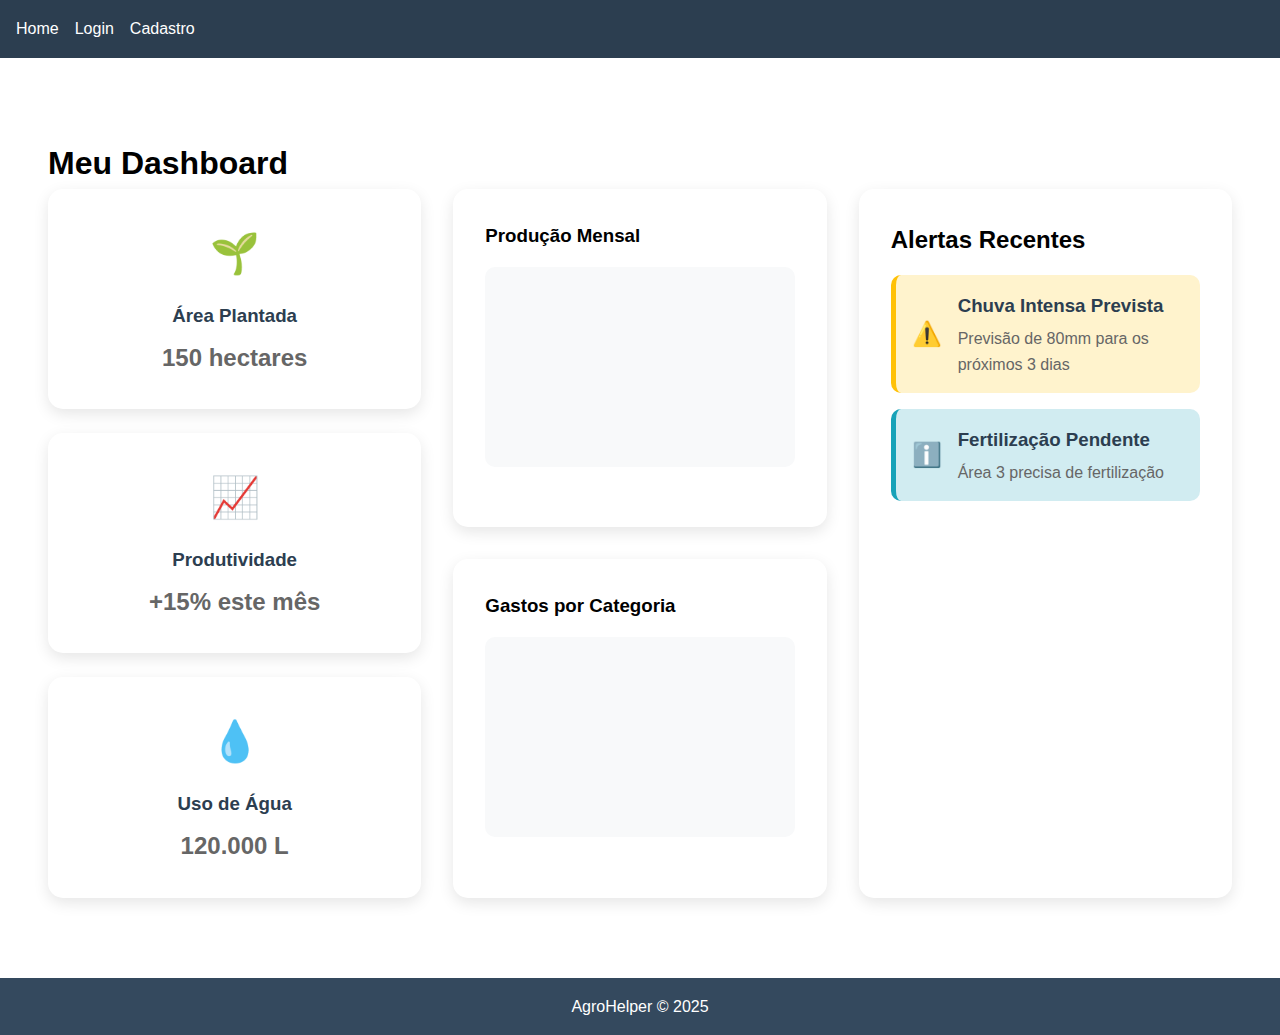
==== frontend/pages/dashboard/index.html @ 51a3581c "feat: add responsive dashboard page with metrics and alerts" ====
<!DOCTYPE html>
<html lang="pt-BR">
<head>
    <meta charset="UTF-8">
    <meta name="viewport" content="width=device-width, initial-scale=1.0">
    <title>Dashboard - AgroHelper</title>
    <link rel="stylesheet" href="../../assets/css/styles.css">
</head>
<body>
    <header>
        <nav>
            <a href="../../index.html">Home</a>
            <a href="../auth/login.html">Login</a>
            <a href="../auth/register.html">Cadastro</a>
        </nav>
    </header>

    <main>
        <section class="dashboard-container">
            <h1>Meu Dashboard</h1>
            
            <div class="dashboard-grid">
                <!-- Resumo -->
                <div class="summary-cards">
                    <div class="summary-card">
                        <div class="icon">🌱</div>
                        <h3>Área Plantada</h3>
                        <p>150 hectares</p>
                    </div>
                    <div class="summary-card">
                        <div class="icon">📈</div>
                        <h3>Produtividade</h3>
                        <p>+15% este mês</p>
                    </div>
                    <div class="summary-card">
                        <div class="icon">💧</div>
                        <h3>Uso de Água</h3>
                        <p>120.000 L</p>
                    </div>
                </div>

                <!-- Gráficos -->
                <div class="charts">
                    <div class="chart-card">
                        <h3>Produção Mensal</h3>
                        <div class="chart-placeholder"></div>
                    </div>
                    <div class="chart-card">
                        <h3>Gastos por Categoria</h3>
                        <div class="chart-placeholder"></div>
                    </div>
                </div>

                <!-- Alertas -->
                <div class="alerts">
                    <h2>Alertas Recentes</h2>
                    <div class="alert-card warning">
                        <div class="alert-icon">⚠️</div>
                        <div class="alert-content">
                            <h3>Chuva Intensa Prevista</h3>
                            <p>Previsão de 80mm para os próximos 3 dias</p>
                        </div>
                    </div>
                    <div class="alert-card info">
                        <div class="alert-icon">ℹ️</div>
                        <div class="alert-content">
                            <h3>Fertilização Pendente</h3>
                            <p>Área 3 precisa de fertilização</p>
                        </div>
                    </div>
                </div>
            </div>
        </section>
    </main>

    <footer>
        <p>AgroHelper &copy; 2025</p>
    </footer>
</body>
</html>
---- frontend/assets/css/styles.css ----
/* Reset básico */
* {
    margin: 0;
    padding: 0;
    box-sizing: border-box;
}

body {
    font-family: Arial, sans-serif;
    line-height: 1.6;
    min-height: 100vh;
    display: flex;
    flex-direction: column;
}

header {
    background: #2c3e50;
    color: white;
    padding: 1rem;
}

nav {
    display: flex;
    gap: 1rem;
}

nav a {
    color: white;
    text-decoration: none;
}

main {
    flex: 1;
    padding: 2rem;
}

footer {
    background: #34495e;
    color: white;
    text-align: center;
    padding: 1rem;
}

/* Estilos da Home Page */
.hero {
    display: flex;
    align-items: center;
    justify-content: space-between;
    padding: 4rem 2rem;
    background: linear-gradient(135deg, #27ae60, #2ecc71);
    color: white;
    min-height: 80vh;
}

.hero-content {
    max-width: 600px;
}

.hero h1 {
    font-size: 3rem;
    margin-bottom: 1.5rem;
    line-height: 1.2;
}

.hero-subtitle {
    font-size: 1.5rem;
    margin-bottom: 2rem;
    opacity: 0.9;
}

.hero-image img {
    max-width: 600px;
    border-radius: 20px;
    box-shadow: 0 10px 30px rgba(0,0,0,0.2);
}

.highlights {
    display: grid;
    grid-template-columns: repeat(auto-fit, minmax(300px, 1fr));
    gap: 2rem;
    padding: 4rem 2rem;
    background: #f8f9fa;
}

.highlight-card {
    text-align: center;
    padding: 2rem;
    background: white;
    border-radius: 15px;
    box-shadow: 0 5px 20px rgba(0,0,0,0.05);
}

.highlight-card .icon {
    font-size: 3rem;
    margin-bottom: 1rem;
}

.highlight-card h3 {
    color: #2c3e50;
    margin-bottom: 0.5rem;
}

.highlight-card p {
    color: #666;
}

.section-title {
    text-align: center;
    font-size: 2.5rem;
    color: #2c3e50;
    margin-bottom: 3rem;
}

.features-grid {
    display: grid;
    grid-template-columns: repeat(auto-fit, minmax(300px, 1fr));
    gap: 2rem;
    padding: 2rem;
}

.feature-card {
    background: white;
    padding: 2rem;
    border-radius: 15px;
    box-shadow: 0 5px 20px rgba(0,0,0,0.05);
    transition: all 0.3s ease;
}

.feature-card:hover {
    transform: translateY(-5px);
    box-shadow: 0 10px 30px rgba(0,0,0,0.1);
}

.feature-icon {
    font-size: 2.5rem;
    margin-bottom: 1rem;
}

.testimonials {
    background: #f8f9fa;
    padding: 4rem 2rem;
}

.testimonials-grid {
    display: grid;
    grid-template-columns: repeat(auto-fit, minmax(300px, 1fr));
    gap: 2rem;
    max-width: 1200px;
    margin: 0 auto;
}

.testimonial-card {
    background: white;
    padding: 2rem;
    border-radius: 15px;
    box-shadow: 0 5px 20px rgba(0,0,0,0.05);
}

.testimonial-author {
    display: flex;
    align-items: center;
    margin-top: 1.5rem;
}

.testimonial-author img {
    width: 50px;
    height: 50px;
    border-radius: 50%;
    margin-right: 1rem;
}

.author-info h4 {
    color: #2c3e50;
    margin-bottom: 0.2rem;
}

.author-info p {
    color: #666;
    font-size: 0.9rem;
}

.cta-section {
    text-align: center;
    padding: 4rem 2rem;
    background: #27ae60;
    color: white;
}

.cta-section h2 {
    font-size: 2.5rem;
    margin-bottom: 1rem;
}

.cta-section p {
    font-size: 1.2rem;
    margin-bottom: 2rem;
    opacity: 0.9;
}

.btn {
    padding: 0.8rem 2rem;
    border-radius: 5px;
    text-decoration: none;
    font-weight: bold;
    transition: all 0.3s ease;
}

.btn.primary {
    background: #27ae60;
    color: white;
}

.btn.secondary {
    background: #3498db;
    color: white;
}

.btn:hover {
    transform: translateY(-2px);
    box-shadow: 0 5px 15px rgba(0,0,0,0.1);
}

.features {
    display: grid;
    grid-template-columns: repeat(auto-fit, minmax(250px, 1fr));
    gap: 2rem;
    padding: 2rem;
}

.feature-card {
    background: white;
    padding: 2rem;
    border-radius: 10px;
    box-shadow: 0 5px 15px rgba(0,0,0,0.1);
    transition: all 0.3s ease;
}

.feature-card:hover {
    transform: translateY(-5px);
    box-shadow: 0 10px 20px rgba(0,0,0,0.15);
}

.feature-card h2 {
    color: #2c3e50;
    margin-bottom: 1rem;
}

.feature-card p {
    color: #666;
    line-height: 1.6;
}

/* Estilos para autenticação */
.auth-container {
    max-width: 400px;
    margin: 4rem auto;
    padding: 2rem;
    background: white;
    border-radius: 10px;
    box-shadow: 0 5px 15px rgba(0,0,0,0.1);
}

.auth-container h1 {
    text-align: center;
    color: #2c3e50;
    margin-bottom: 2rem;
}

.form-group {
    margin-bottom: 1.5rem;
}

.form-group label {
    display: block;
    margin-bottom: 0.5rem;
    color: #2c3e50;
}

.form-group input {
    width: 100%;
    padding: 0.8rem;
    border: 1px solid #ddd;
    border-radius: 5px;
    font-size: 1rem;
}

.form-group input:focus {
    outline: none;
    border-color: #27ae60;
    box-shadow: 0 0 0 3px rgba(39, 174, 96, 0.1);
}

.auth-link {
    text-align: center;
    margin-top: 1.5rem;
    color: #666;
}

.auth-link a {
    color: #27ae60;
    text-decoration: none;
}

.auth-link a:hover {
    text-decoration: underline;
}

nav .active {
    font-weight: bold;
    border-bottom: 2px solid #27ae60;
}

/* Estilos específicos para registro */
select {
    width: 100%;
    padding: 0.8rem;
    border: 1px solid #ddd;
    border-radius: 5px;
    font-size: 1rem;
    background: white;
    appearance: none;
    background-image: url("data:image/svg+xml;charset=UTF-8,%3csvg xmlns='http://www.w3.org/2000/svg' viewBox='0 0 24 24' fill='none' stroke='currentColor' stroke-width='2' stroke-linecap='round' stroke-linejoin='round'%3e%3cpolyline points='6 9 12 15 18 9'%3e%3c/polyline%3e%3c/svg%3e");
    background-repeat: no-repeat;
    background-position: right 0.8rem center;
    background-size: 1rem;
}

select:focus {
    outline: none;
    border-color: #27ae60;
    box-shadow: 0 0 0 3px rgba(39, 174, 96, 0.1);
}

/* Estilos do Marketplace */
.marketplace-dashboard {
    max-width: 1200px;
    margin: 2rem auto;
    padding: 1rem;
}

.marketplace-grid {
    display: grid;
    grid-template-columns: 250px 1fr;
    gap: 2rem;
}

.filters {
    background: white;
    padding: 1.5rem;
    border-radius: 10px;
    box-shadow: 0 5px 15px rgba(0,0,0,0.1);
}

.filter-group {
    margin-bottom: 1.5rem;
}

.product-list {
    display: grid;
    grid-template-columns: repeat(auto-fit, minmax(300px, 1fr));
    gap: 1.5rem;
}

.product-card {
    background: white;
    border-radius: 10px;
    overflow: hidden;
    box-shadow: 0 5px 15px rgba(0,0,0,0.1);
    transition: all 0.3s ease;
}

.product-card:hover {
    transform: translateY(-5px);
    box-shadow: 0 10px 20px rgba(0,0,0,0.15);
}

.product-card img {
    width: 100%;
    height: 200px;
    object-fit: cover;
}

.product-info {
    padding: 1.5rem;
}

.product-info h3 {
    color: #2c3e50;
    margin-bottom: 0.5rem;
}

.price {
    color: #27ae60;
    font-weight: bold;
    margin-bottom: 0.5rem;
}

.location {
    color: #666;
    margin-bottom: 1rem;
}

/* Estilos do Dashboard */
.dashboard-container {
    max-width: 1400px;
    margin: 2rem auto;
    padding: 1rem;
}

.dashboard-grid {
    display: grid;
    grid-template-columns: repeat(auto-fit, minmax(300px, 1fr));
    gap: 2rem;
}

.summary-cards {
    display: grid;
    grid-template-columns: repeat(auto-fit, minmax(250px, 1fr));
    gap: 1.5rem;
}

.summary-card {
    background: white;
    padding: 2rem;
    border-radius: 15px;
    box-shadow: 0 5px 15px rgba(0,0,0,0.1);
    text-align: center;
}

.summary-card .icon {
    font-size: 2.5rem;
    margin-bottom: 1rem;
}

.summary-card h3 {
    color: #2c3e50;
    margin-bottom: 0.5rem;
}

.summary-card p {
    color: #666;
    font-size: 1.5rem;
    font-weight: bold;
}

.charts {
    display: grid;
    gap: 2rem;
}

.chart-card {
    background: white;
    padding: 2rem;
    border-radius: 15px;
    box-shadow: 0 5px 15px rgba(0,0,0,0.1);
}

.chart-placeholder {
    height: 200px;
    background: #f8f9fa;
    border-radius: 10px;
    margin-top: 1rem;
}

.alerts {
    background: white;
    padding: 2rem;
    border-radius: 15px;
    box-shadow: 0 5px 15px rgba(0,0,0,0.1);
}

.alert-card {
    display: flex;
    align-items: center;
    padding: 1rem;
    border-radius: 10px;
    margin: 1rem 0;
}

.alert-card.warning {
    background: #fff3cd;
    border-left: 5px solid #ffc107;
}

.alert-card.info {
    background: #d1ecf1;
    border-left: 5px solid #17a2b8;
}

.alert-icon {
    font-size: 1.5rem;
    margin-right: 1rem;
}

.alert-content h3 {
    color: #2c3e50;
    margin-bottom: 0.3rem;
}

.alert-content p {
    color: #666;
}

/* Media Queries para Responsividade */
@media (max-width: 768px) {
    .hero {
        flex-direction: column;
        text-align: center;
        padding: 2rem 1rem;
    }

    .hero-image img {
        max-width: 100%;
        margin-top: 2rem;
    }

    .dashboard-grid {
        grid-template-columns: 1fr;
    }

    .marketplace-grid {
        grid-template-columns: 1fr;
    }

    .filters {
        order: 2;
        margin-top: 2rem;
    }

    nav {
        flex-direction: column;
        align-items: center;
        gap: 0.5rem;
    }
}

@media (max-width: 480px) {
    .hero h1 {
        font-size: 2rem;
    }

    .hero-subtitle {
        font-size: 1.2rem;
    }

    .section-title {
        font-size: 2rem;
    }

    .btn {
        width: 100%;
        margin-bottom: 0.5rem;
    }
}
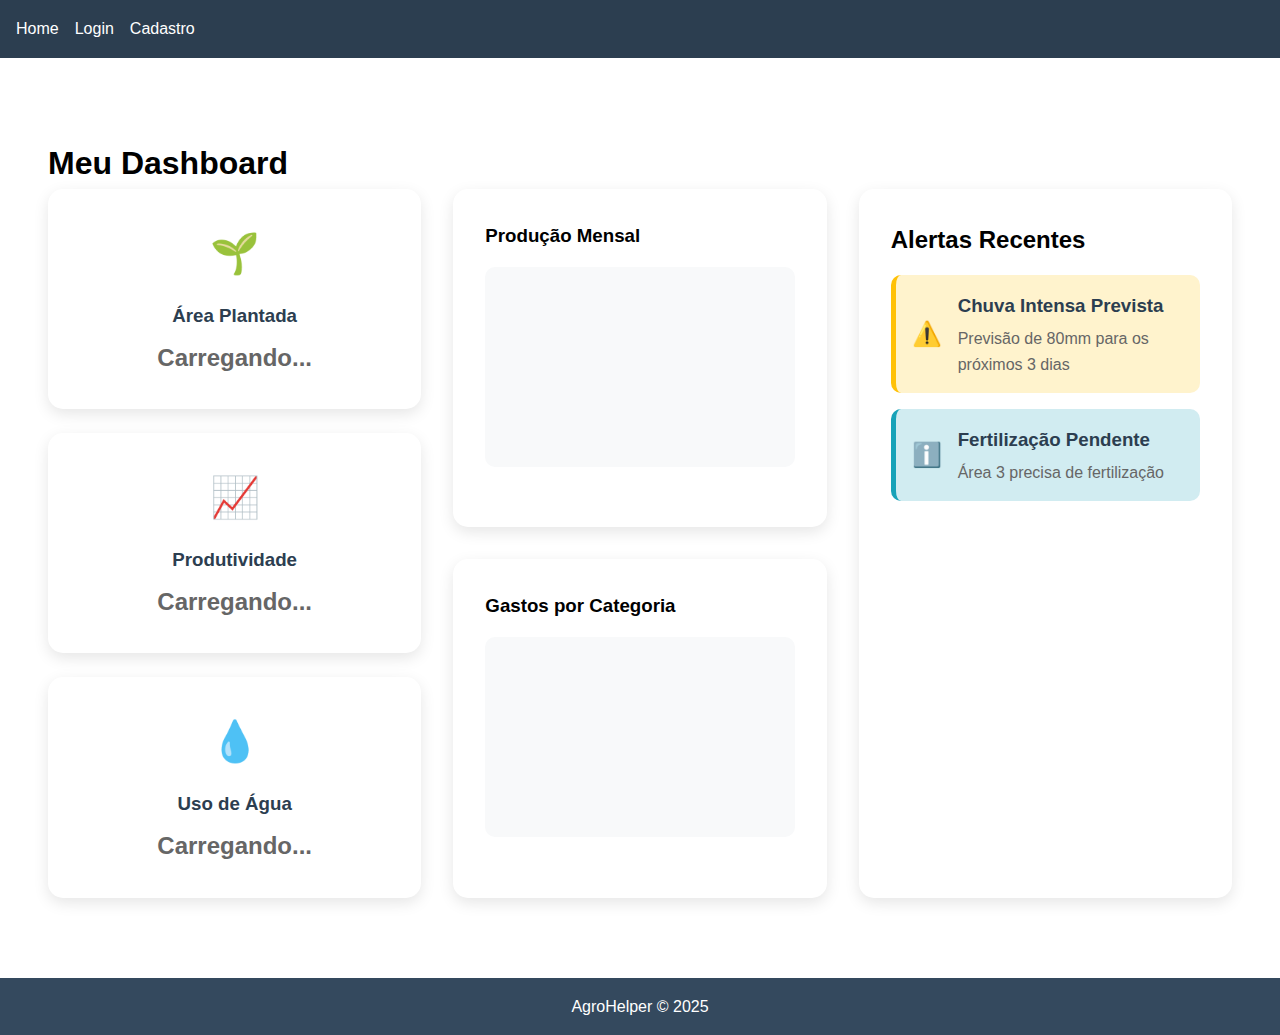
==== commit 16ec3336: "feat: Add dynamic dashboard data fetching from API" ====
--- a/frontend/pages/dashboard/index.html
+++ b/frontend/pages/dashboard/index.html
@@ -25,17 +25,17 @@
                     <div class="summary-card">
                         <div class="icon">🌱</div>
                         <h3>Área Plantada</h3>
-                        <p>150 hectares</p>
+                        <p id="planted-area">Carregando...</p>
                     </div>
                     <div class="summary-card">
                         <div class="icon">📈</div>
                         <h3>Produtividade</h3>
-                        <p>+15% este mês</p>
+                        <p id="productivity">Carregando...</p>
                     </div>
                     <div class="summary-card">
                         <div class="icon">💧</div>
                         <h3>Uso de Água</h3>
-                        <p>120.000 L</p>
+                        <p id="water-usage">Carregando...</p>
                     </div>
                 </div>
 
--- a/frontend/assets/css/styles.css
+++ b/frontend/assets/css/styles.css
@@ -487,6 +487,15 @@
     border-left: 5px solid #17a2b8;
 }
 
+.alert-card.error {
+    background: #f8d7da;
+    border-left: 5px solid #dc3545;
+}
+
+.alert-card.error .alert-icon {
+    color: #dc3545;
+}
+
 .alert-icon {
     font-size: 1.5rem;
     margin-right: 1rem;
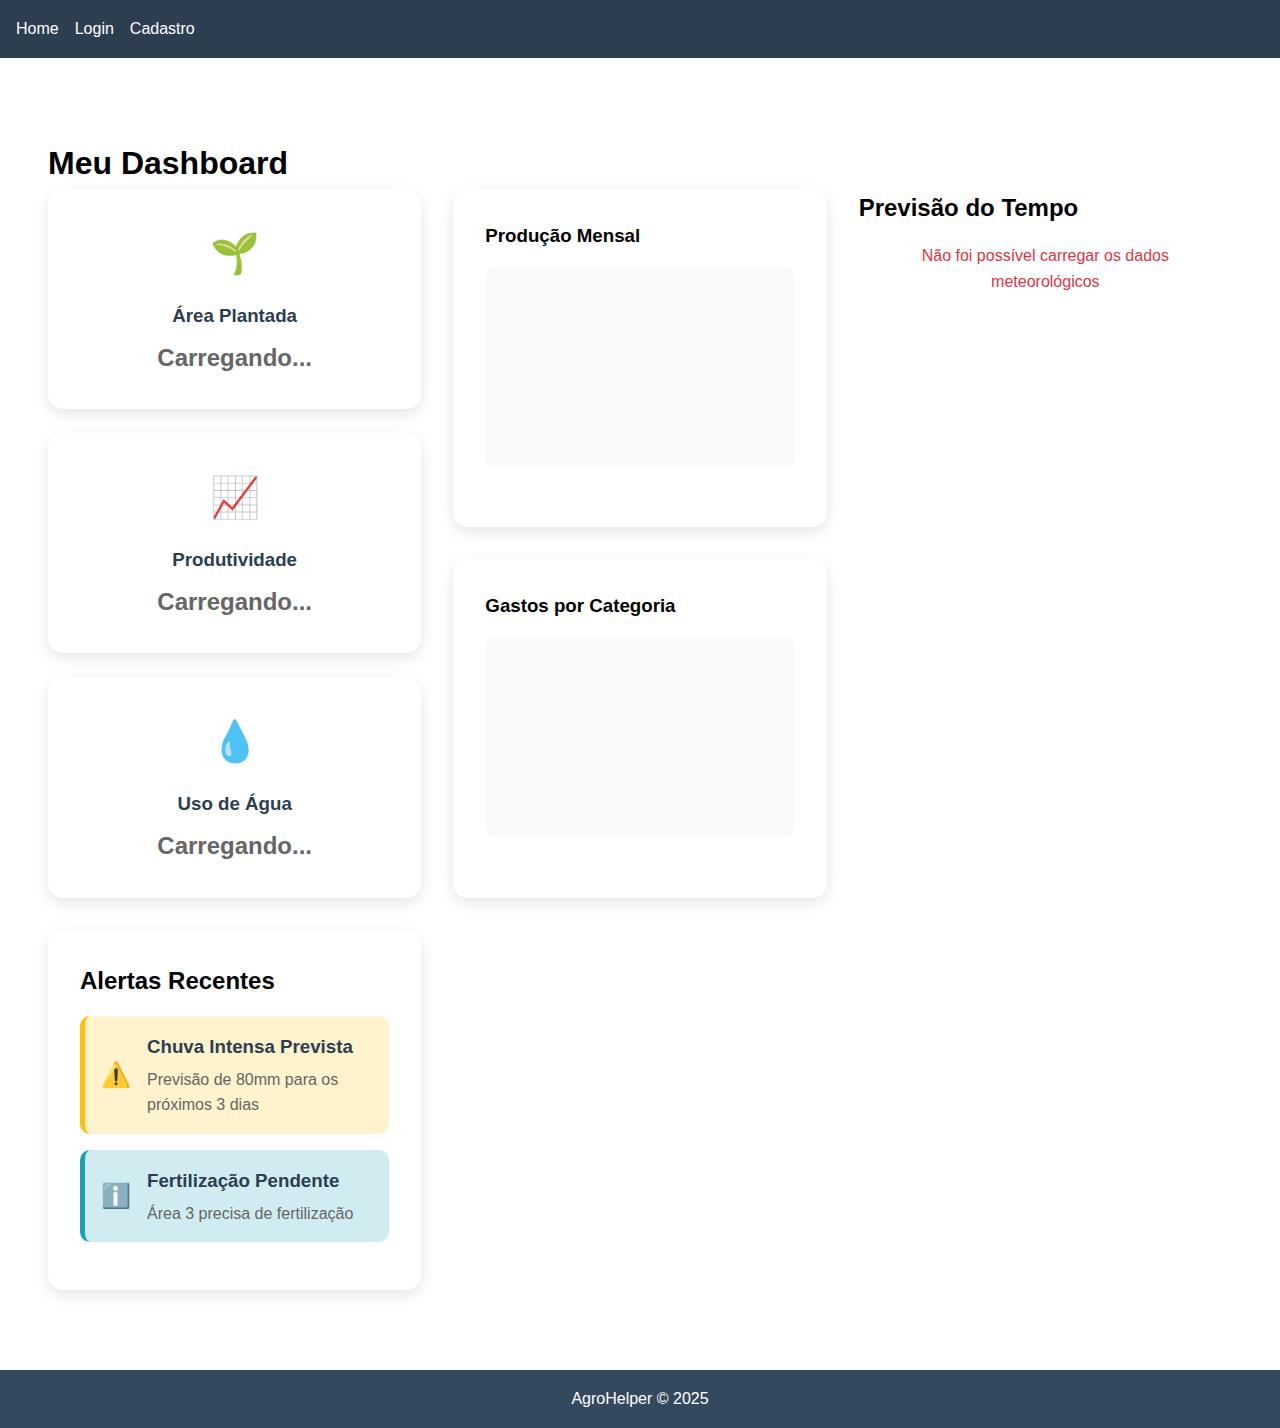
==== commit 6771f1ec: "feat: Add OpenWeatherMap integration for weather forecast" ====
--- a/frontend/pages/dashboard/index.html
+++ b/frontend/pages/dashboard/index.html
@@ -51,6 +51,12 @@
                     </div>
                 </div>
 
+                <!-- Previsão do Tempo -->
+                <div class="weather-widget">
+                    <h2>Previsão do Tempo</h2>
+                    <div id="weather-widget">Carregando...</div>
+                </div>
+
                 <!-- Alertas -->
                 <div class="alerts">
                     <h2>Alertas Recentes</h2>
@@ -76,5 +82,7 @@
     <footer>
         <p>AgroHelper &copy; 2025</p>
     </footer>
+
+    <script src="../../assets/js/weather.js" type="module"></script>
 </body>
 </html>
--- a/frontend/assets/css/styles.css
+++ b/frontend/assets/css/styles.css
@@ -510,6 +510,56 @@
     color: #666;
 }
 
+/* Estilos para o widget de previsão do tempo */
+.weather-card {
+    background: white;
+    padding: 1.5rem;
+    border-radius: 15px;
+    box-shadow: 0 5px 15px rgba(0,0,0,0.1);
+    display: flex;
+    align-items: center;
+    gap: 1.5rem;
+}
+
+.weather-icon img {
+    width: 60px;
+    height: 60px;
+}
+
+.weather-info {
+    flex: 1;
+}
+
+.temperature {
+    font-size: 2rem;
+    font-weight: bold;
+    color: #2c3e50;
+    margin-bottom: 0.5rem;
+}
+
+.description {
+    text-transform: capitalize;
+    color: #666;
+    margin-bottom: 1rem;
+}
+
+.details {
+    display: grid;
+    grid-template-columns: repeat(2, 1fr);
+    gap: 0.5rem;
+}
+
+.details p {
+    font-size: 0.9rem;
+    color: #666;
+}
+
+.weather-error {
+    color: #dc3545;
+    padding: 1rem;
+    text-align: center;
+}
+
 /* Media Queries para Responsividade */
 @media (max-width: 768px) {
     .hero {
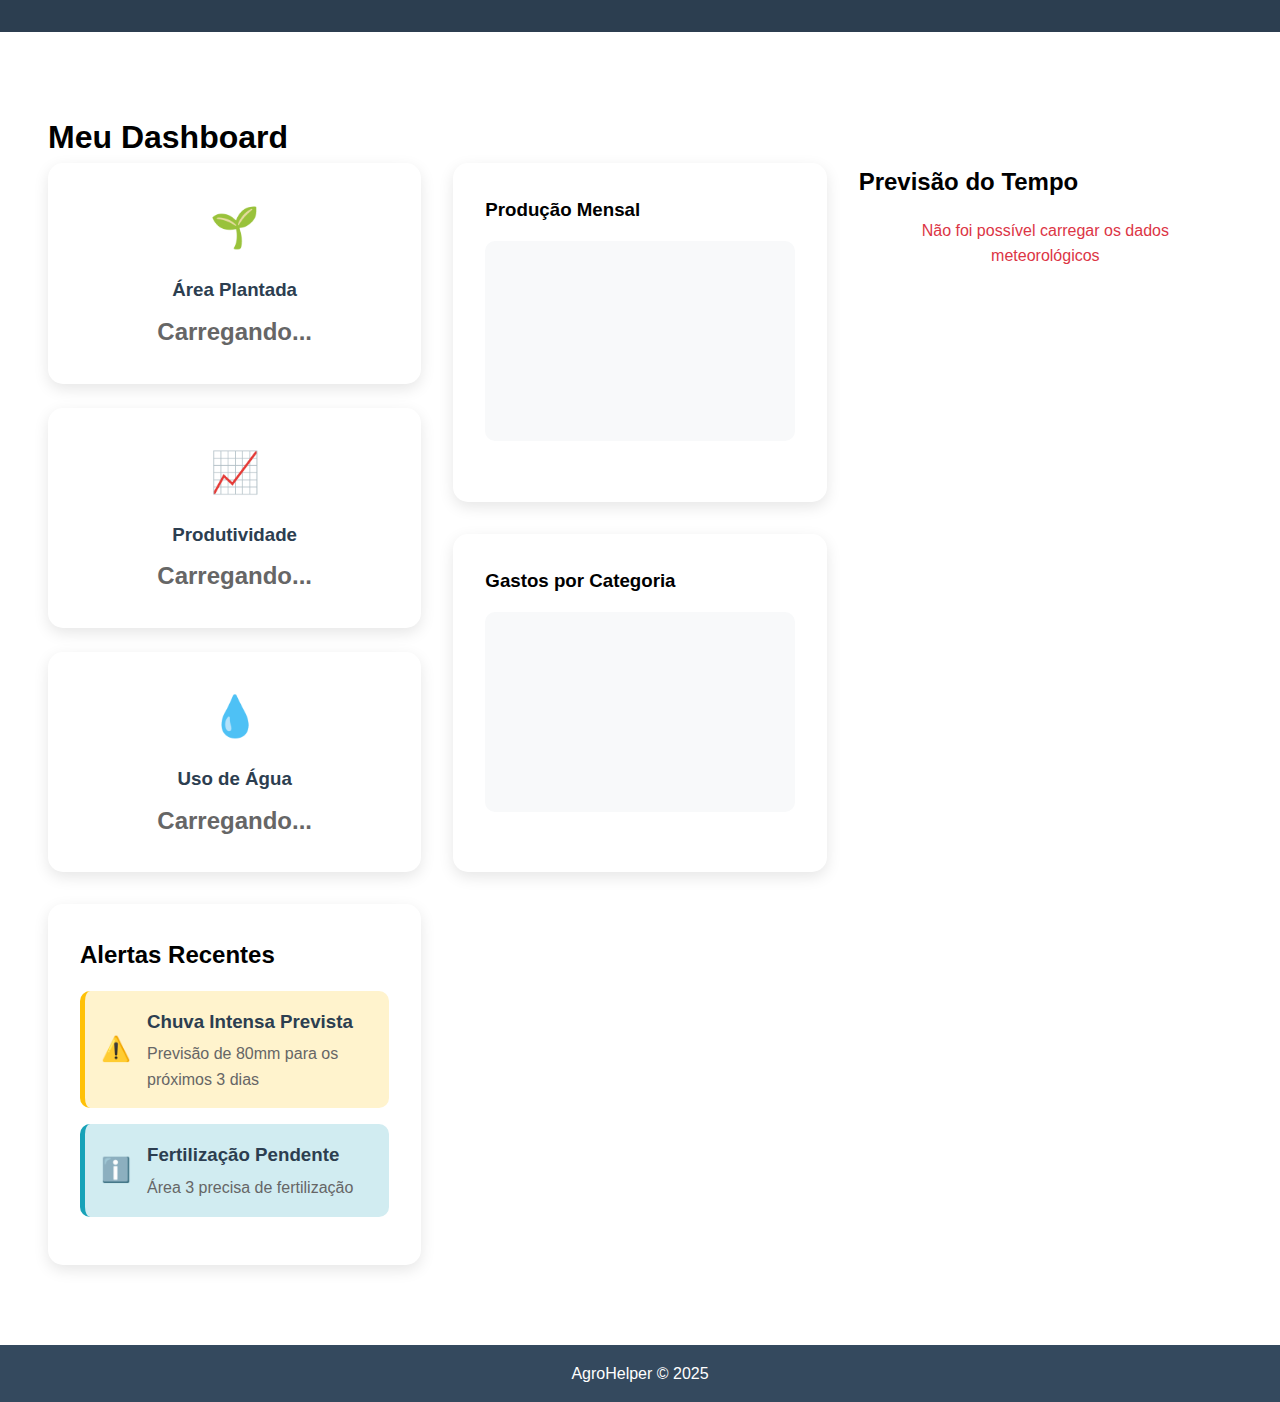
==== commit 7cb3da81: "feat: Add responsive navigation menu component" ====
--- a/frontend/pages/dashboard/index.html
+++ b/frontend/pages/dashboard/index.html
@@ -8,11 +8,7 @@
 </head>
 <body>
     <header>
-        <nav>
-            <a href="../../index.html">Home</a>
-            <a href="../auth/login.html">Login</a>
-            <a href="../auth/register.html">Cadastro</a>
-        </nav>
+        <!--#include virtual="../../components/menu.html" -->
     </header>
 
     <main>
--- a/frontend/assets/css/styles.css
+++ b/frontend/assets/css/styles.css
@@ -16,17 +16,84 @@
 header {
     background: #2c3e50;
     color: white;
-    padding: 1rem;
-}
-
-nav {
+    padding: 1rem 2rem;
+    position: sticky;
+    top: 0;
+    z-index: 1000;
+}
+
+.main-nav {
     display: flex;
-    gap: 1rem;
-}
-
-nav a {
+    justify-content: space-between;
+    align-items: center;
+    max-width: 1200px;
+    margin: 0 auto;
+}
+
+.logo a {
+    font-size: 1.5rem;
+    font-weight: bold;
     color: white;
     text-decoration: none;
+}
+
+.nav-links {
+    display: flex;
+    gap: 2rem;
+    list-style: none;
+    margin: 0;
+    padding: 0;
+}
+
+.nav-links a {
+    color: white;
+    text-decoration: none;
+    padding: 0.5rem 1rem;
+    border-radius: 5px;
+    transition: all 0.3s ease;
+}
+
+.nav-links a:hover {
+    background: rgba(255, 255, 255, 0.1);
+}
+
+.hamburger {
+    display: none;
+    flex-direction: column;
+    cursor: pointer;
+}
+
+.bar {
+    height: 3px;
+    width: 25px;
+    background: white;
+    margin: 3px 0;
+    transition: all 0.3s ease;
+}
+
+/* Menu responsivo */
+@media (max-width: 768px) {
+    .hamburger {
+        display: flex;
+    }
+    
+    .nav-links {
+        position: absolute;
+        top: 60px;
+        right: 0;
+        height: calc(100vh - 60px);
+        width: 100%;
+        background: #2c3e50;
+        flex-direction: column;
+        align-items: center;
+        justify-content: center;
+        transform: translateX(100%);
+        transition: transform 0.3s ease-in-out;
+    }
+    
+    .nav-links.active {
+        transform: translateX(0);
+    }
 }
 
 main {
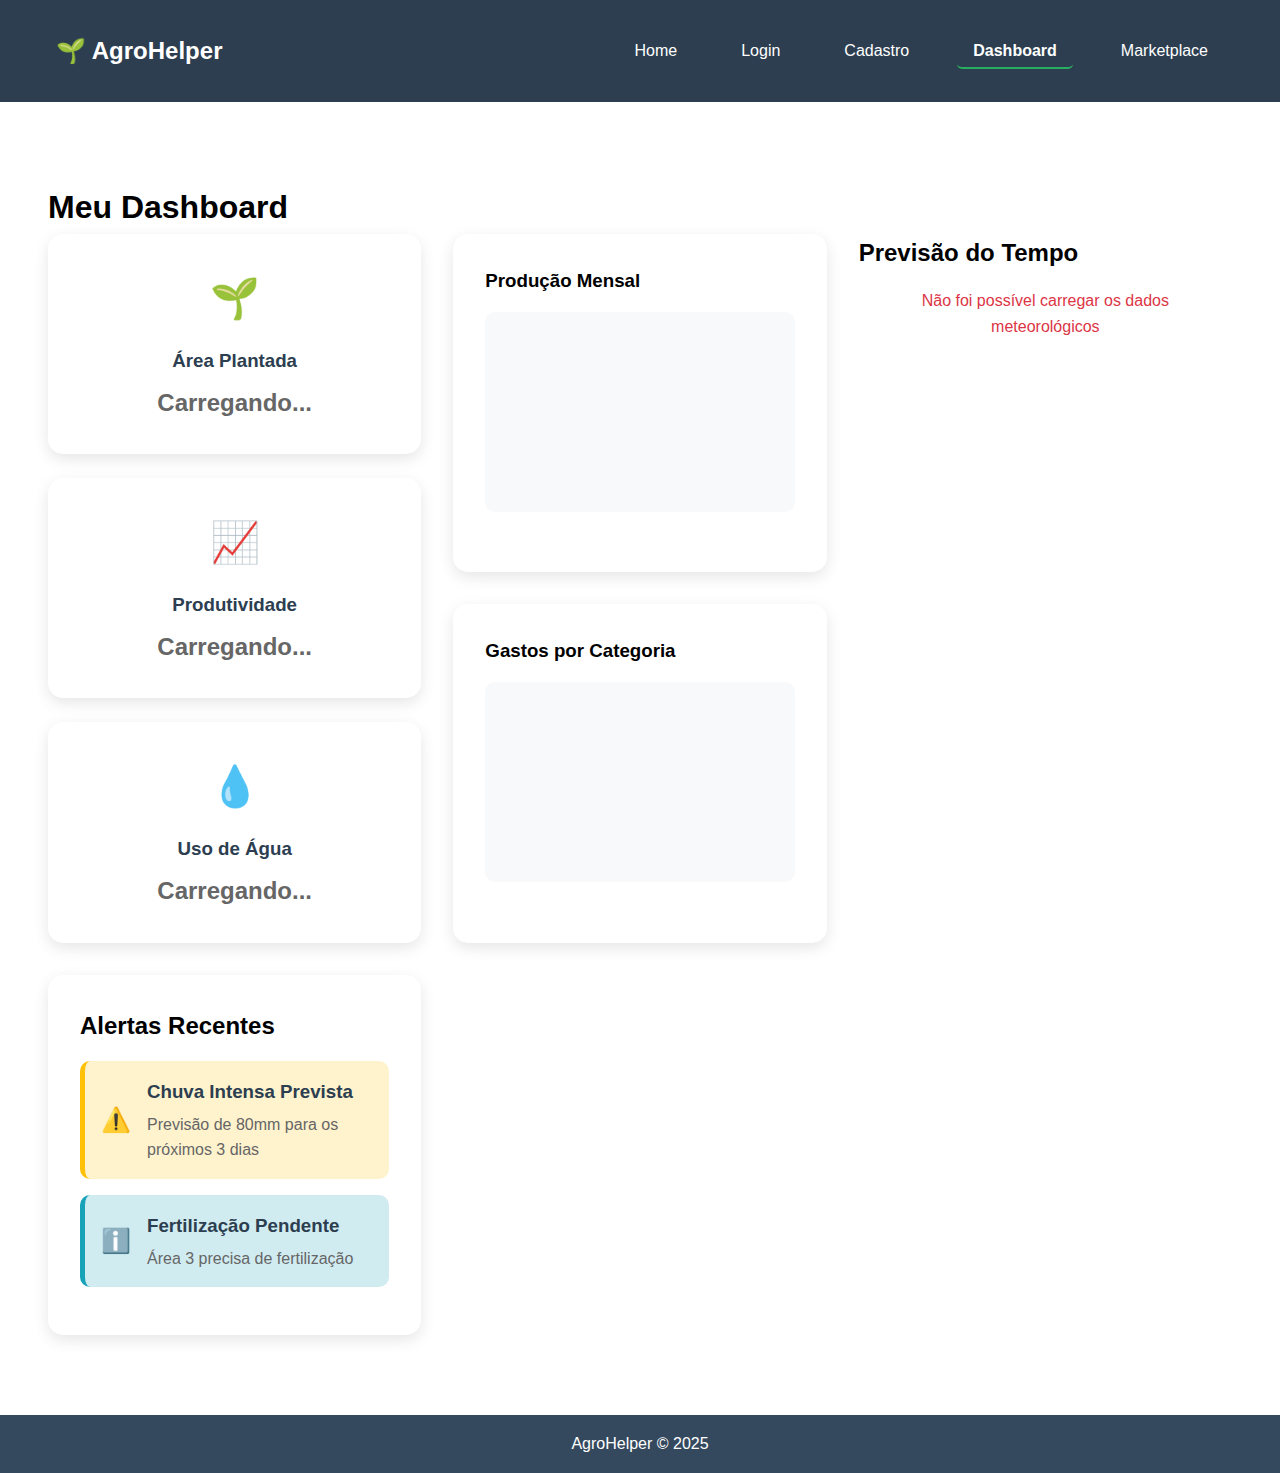
==== commit 3f2f83fc: "feat: replace dynamic menu with static navigation in all pages" ====
--- a/frontend/pages/dashboard/index.html
+++ b/frontend/pages/dashboard/index.html
@@ -8,7 +8,23 @@
 </head>
 <body>
     <header>
-        <!--#include virtual="../../components/menu.html" -->
+        <nav class="main-nav">
+            <div class="logo">
+                <a href="../../index.html">🌱 AgroHelper</a>
+            </div>
+            <ul class="nav-links">
+                <li><a href="../../index.html">Home</a></li>
+                <li><a href="../auth/login.html">Login</a></li>
+                <li><a href="../auth/register.html">Cadastro</a></li>
+                <li><a href="index.html" class="active">Dashboard</a></li>
+                <li><a href="../marketplace/index.html">Marketplace</a></li>
+            </ul>
+            <div class="hamburger">
+                <span class="bar"></span>
+                <span class="bar"></span>
+                <span class="bar"></span>
+            </div>
+        </nav>
     </header>
 
     <main>
--- a/frontend/assets/css/styles.css
+++ b/frontend/assets/css/styles.css
@@ -28,6 +28,12 @@
     align-items: center;
     max-width: 1200px;
     margin: 0 auto;
+    padding: 1rem;
+}
+
+/* Adiciona cor de fundo ao header */
+header {
+    background: #2c3e50;
 }
 
 .logo a {
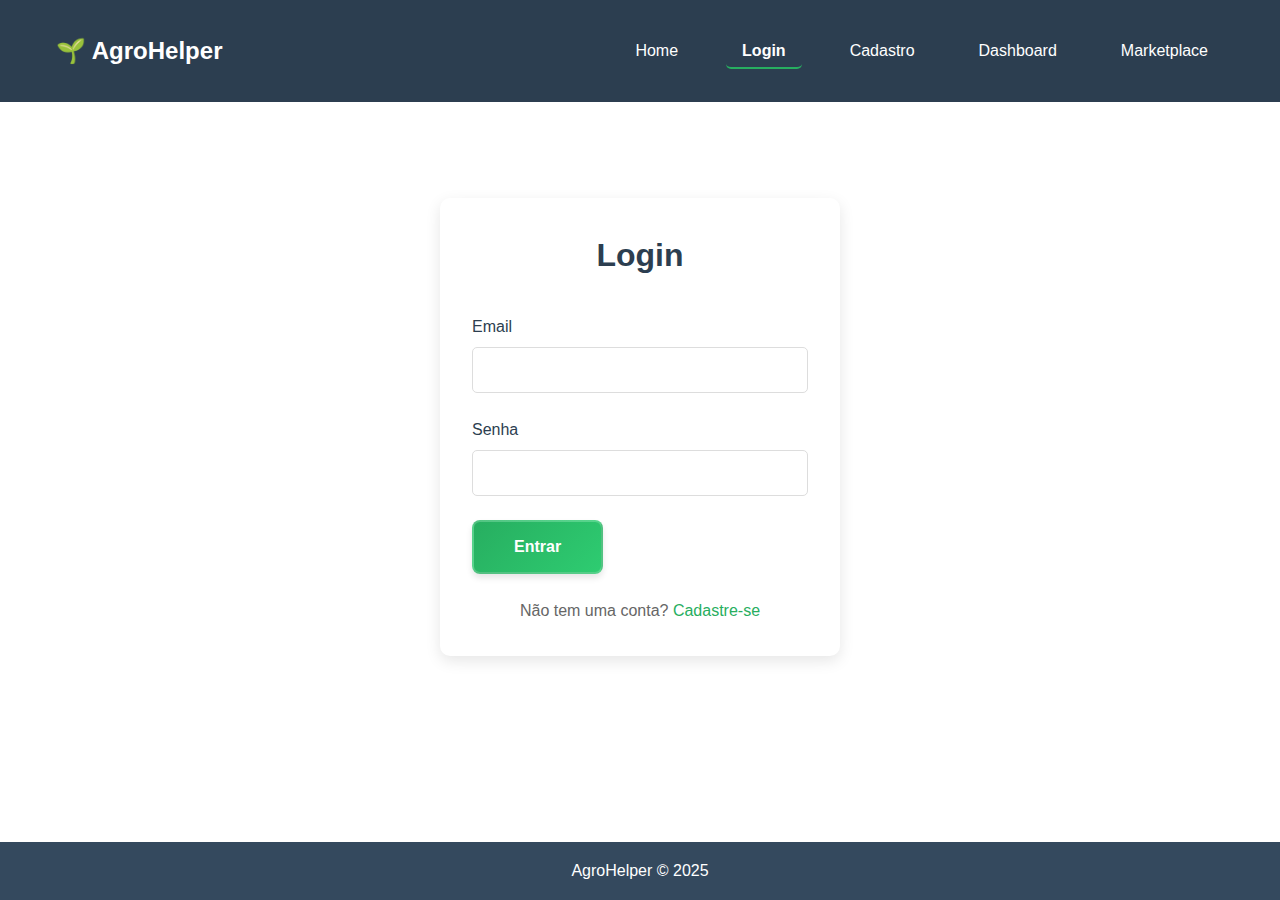
==== commit 45a04282: "feat: Refatora backend e atualiza frontend" ====
--- a/frontend/pages/dashboard/index.html
+++ b/frontend/pages/dashboard/index.html
@@ -13,11 +13,12 @@
                 <a href="../../index.html">🌱 AgroHelper</a>
             </div>
             <ul class="nav-links">
-                <li><a href="../../index.html">Home</a></li>
-                <li><a href="../auth/login.html">Login</a></li>
-                <li><a href="../auth/register.html">Cadastro</a></li>
+                <!-- Home link pode ser mantido ou removido dependendo da preferência -->
+                <!-- <li><a href="../../index.html">Home</a></li> --> 
                 <li><a href="index.html" class="active">Dashboard</a></li>
                 <li><a href="../marketplace/index.html">Marketplace</a></li>
+                <!-- Adicionar link para adicionar produto aqui ou dentro do conteúdo -->
+                <li><a href="#" id="logout-link">Sair</a></li> <!-- Link de Logout Simulado -->
             </ul>
             <div class="hamburger">
                 <span class="bar"></span>
@@ -63,6 +64,14 @@
                     </div>
                 </div>
 
+                 <!-- Ações Rápidas -->
+                 <div class="actions-card summary-card"> <!-- Reusing summary-card style -->
+                    <div class="icon">➕</div>
+                    <h3>Ações Rápidas</h3>
+                    <a href="../marketplace/add-product.html" class="btn primary small" style="margin-top: 1rem;">Adicionar Produto ao Marketplace</a>
+                    <!-- Outros links de ação podem ser adicionados aqui -->
+                </div>
+
                 <!-- Previsão do Tempo -->
                 <div class="weather-widget">
                     <h2>Previsão do Tempo</h2>
@@ -96,5 +105,29 @@
     </footer>
 
     <script src="../../assets/js/weather.js" type="module"></script>
+    <script>
+        // Simulação de Logout
+        const logoutLink = document.getElementById('logout-link');
+        if (logoutLink) {
+            logoutLink.addEventListener('click', (event) => {
+                event.preventDefault();
+                // Remover token de autenticação simulado
+                localStorage.removeItem('authToken'); 
+                alert('Você foi desconectado (simulação).');
+                // Redirecionar para a página de login
+                window.location.href = '../auth/login.html'; 
+            });
+        }
+
+        // Simulação de verificação de autenticação ao carregar a página
+        document.addEventListener('DOMContentLoaded', () => {
+            const token = localStorage.getItem('authToken');
+            if (!token) {
+                alert('Você precisa estar logado para acessar o Dashboard.');
+                window.location.href = '../auth/login.html'; // Redireciona se não houver token
+            }
+            // Se houver token, a página carrega normalmente
+        });
+    </script>
 </body>
 </html>
--- a/frontend/assets/css/styles.css
+++ b/frontend/assets/css/styles.css
@@ -119,10 +119,113 @@
     display: flex;
     align-items: center;
     justify-content: space-between;
-    padding: 4rem 2rem;
+    padding: 6rem 2rem;
     background: linear-gradient(135deg, #27ae60, #2ecc71);
     color: white;
-    min-height: 80vh;
+    min-height: 90vh;
+    position: relative;
+    overflow: hidden;
+}
+
+.image-container {
+    position: relative;
+    border-radius: 20px;
+    overflow: hidden;
+    box-shadow: 0 20px 40px rgba(0,0,0,0.3);
+}
+
+.stats-overlay {
+    position: relative;
+    margin-top: 20px;
+    display: flex;
+    gap: 20px;
+    background: rgba(255,255,255,0.9);
+    padding: 20px;
+    border-radius: 15px;
+    backdrop-filter: blur(10px);
+    animation: floatStats 6s ease-in-out infinite;
+    width: 100%;
+    max-width: 600px;
+    margin-left: auto;
+    margin-right: auto;
+}
+
+.stat-card {
+    flex: 1;
+    text-align: center;
+    padding: 15px;
+    background: rgba(255,255,255,0.95);
+    border-radius: 10px;
+    box-shadow: 0 5px 15px rgba(0,0,0,0.1);
+}
+
+.stat-icon {
+    font-size: 2rem;
+    margin-bottom: 10px;
+}
+
+.stat-value {
+    font-size: 1.8rem;
+    font-weight: bold;
+    color: #27ae60;
+    margin-bottom: 5px;
+}
+
+.stat-label {
+    font-size: 0.9rem;
+    color: #666;
+}
+
+@keyframes floatStats {
+    0%, 100% {
+        transform: translateY(0);
+    }
+    50% {
+        transform: translateY(-10px);
+    }
+}
+
+.hero::before {
+    content: '';
+    position: absolute;
+    top: -50%;
+    left: -50%;
+    width: 200%;
+    height: 200%;
+    background: radial-gradient(circle, rgba(255,255,255,0.1) 10%, transparent 10.01%);
+    background-size: 20px 20px;
+    animation: moveBackground 60s linear infinite;
+    opacity: 0.2;
+}
+
+@keyframes moveBackground {
+    0% {
+        transform: translate(0, 0);
+    }
+    100% {
+        transform: translate(50%, 50%);
+    }
+}
+
+.hero-content {
+    position: relative;
+    z-index: 1;
+}
+
+.hero-image {
+    margin-right: 200px;
+    position: relative;
+    z-index: 1;
+    animation: float 6s ease-in-out infinite;
+}
+
+@keyframes float {
+    0%, 100% {
+        transform: translateY(0);
+    }
+    50% {
+        transform: translateY(-20px);
+    }
 }
 
 .hero-content {
@@ -145,6 +248,8 @@
     max-width: 600px;
     border-radius: 20px;
     box-shadow: 0 10px 30px rgba(0,0,0,0.2);
+    display: block;
+    margin: 0 auto;
 }
 
 .highlights {
@@ -197,6 +302,8 @@
     border-radius: 15px;
     box-shadow: 0 5px 20px rgba(0,0,0,0.05);
     transition: all 0.3s ease;
+    position: relative;
+    overflow: hidden;
 }
 
 .feature-card:hover {
@@ -204,6 +311,32 @@
     box-shadow: 0 10px 30px rgba(0,0,0,0.1);
 }
 
+.feature-card::after {
+    content: '';
+    position: absolute;
+    bottom: 0;
+    left: 0;
+    width: 100%;
+    height: 3px;
+    background: #27ae60;
+    transform: scaleX(0);
+    transform-origin: right;
+    transition: transform 0.3s ease;
+}
+
+.feature-card:hover::after {
+    transform: scaleX(1);
+    transform-origin: left;
+}
+
+.feature-icon {
+    transition: transform 0.3s ease;
+}
+
+.feature-card:hover .feature-icon {
+    transform: scale(1.1);
+}
+
 .feature-icon {
     font-size: 2.5rem;
     margin-bottom: 1rem;
@@ -211,7 +344,66 @@
 
 .testimonials {
     background: #f8f9fa;
-    padding: 4rem 2rem;
+    padding: 6rem 2rem;
+    position: relative;
+    overflow: hidden;
+}
+
+.testimonials::before {
+    content: '';
+    position: absolute;
+    top: 0;
+    left: 0;
+    width: 100%;
+    height: 100%;
+    background: url('data:image/svg+xml;utf8,<svg xmlns="http://www.w3.org/2000/svg" viewBox="0 0 1440 320"><path fill="%2327ae60" fill-opacity="0.05" d="M0,160L48,149.3C96,139,192,117,288,128C384,139,480,181,576,197.3C672,213,768,203,864,170.7C960,139,1056,85,1152,69.3C1248,53,1344,75,1392,85.3L1440,96L1440,0L1392,0C1344,0,1248,0,1152,0C1056,0,960,0,864,0C768,0,672,0,576,0C480,0,384,0,288,0C192,0,96,0,48,0L0,0Z"></path></svg>');
+    background-size: cover;
+    background-position: bottom;
+    z-index: 0;
+}
+
+.testimonials-carousel {
+    position: relative;
+    z-index: 1;
+    max-width: 1200px;
+    margin: 0 auto;
+    overflow: hidden;
+}
+
+.carousel-container {
+    display: flex;
+    transition: transform 0.5s ease-in-out;
+}
+
+.testimonial-card {
+    min-width: 100%;
+    padding: 0 2rem;
+    box-sizing: border-box;
+}
+
+.carousel-controls {
+    position: absolute;
+    top: 50%;
+    width: 100%;
+    display: flex;
+    justify-content: space-between;
+    transform: translateY(-50%);
+    z-index: 2;
+}
+
+.carousel-btn {
+    background: rgba(255,255,255,0.8);
+    border: none;
+    padding: 1rem;
+    border-radius: 50%;
+    cursor: pointer;
+    box-shadow: 0 2px 10px rgba(0,0,0,0.1);
+    transition: all 0.3s ease;
+}
+
+.carousel-btn:hover {
+    background: white;
+    transform: scale(1.1);
 }
 
 .testimonials-grid {
@@ -255,8 +447,25 @@
 .cta-section {
     text-align: center;
     padding: 4rem 2rem;
-    background: #27ae60;
+    background: linear-gradient(135deg, #27ae60, #2ecc71);
     color: white;
+    position: relative;
+    overflow: hidden;
+}
+
+.cta-section::before {
+    content: '';
+    position: absolute;
+    top: 0;
+    left: 0;
+    width: 100%;
+    height: 100%;
+    background: linear-gradient(
+        45deg,
+        rgba(255,255,255,0.05),
+        transparent
+    );
+    pointer-events: none;
 }
 
 .cta-section h2 {
@@ -271,33 +480,109 @@
 }
 
 .btn {
-    padding: 0.8rem 2rem;
-    border-radius: 5px;
+    padding: 1rem 2.5rem;
+    border-radius: 8px;
     text-decoration: none;
     font-weight: bold;
     transition: all 0.3s ease;
+    border: none;
+    cursor: pointer;
+    font-size: 1rem;
+    position: relative;
+    overflow: hidden;
+    box-shadow: 0 4px 6px rgba(0,0,0,0.1);
 }
 
 .btn.primary {
-    background: #27ae60;
+    background: linear-gradient(135deg, #27ae60, #2ecc71);
     color: white;
+    border: 2px solid rgba(255,255,255,0.2);
 }
 
 .btn.secondary {
-    background: #3498db;
+    background: linear-gradient(135deg, #3498db, #2980b9);
     color: white;
+    border: 2px solid rgba(255,255,255,0.2);
+}
+
+.btn {
+    transition: transform 0.3s ease, box-shadow 0.3s ease;
 }
 
 .btn:hover {
+    transform: translateY(-5px);
+    box-shadow: 0 8px 25px rgba(0,0,0,0.2);
+}
+
+.btn:active {
     transform: translateY(-2px);
-    box-shadow: 0 5px 15px rgba(0,0,0,0.1);
+    box-shadow: 0 5px 15px rgba(0,0,0,0.2);
+}
+
+@keyframes btnElevate {
+    0% {
+        transform: translateY(0);
+        box-shadow: 0 4px 6px rgba(0,0,0,0.1);
+    }
+    50% {
+        transform: translateY(-5px);
+        box-shadow: 0 8px 25px rgba(0,0,0,0.2);
+    }
+    100% {
+        transform: translateY(0);
+        box-shadow: 0 4px 6px rgba(0,0,0,0.1);
+    }
+}
+
+.btn:hover {
+    animation: btnElevate 1.5s ease-in-out infinite;
+}
+
+.btn:active {
+    transform: translateY(-1px);
+    box-shadow: 0 3px 10px rgba(0,0,0,0.2);
+}
+
+/* Botões em fundos claros */
+.light-bg .btn.primary {
+    background: linear-gradient(135deg, #27ae60, #2ecc71);
+    color: white;
+}
+
+.light-bg .btn.secondary {
+    background: linear-gradient(135deg, #3498db, #2980b9);
+    color: white;
+}
+
+/* Botões em fundos escuros */
+.dark-bg .btn.primary {
+    background: linear-gradient(135deg, #2ecc71, #27ae60);
+}
+
+.dark-bg .btn.secondary {
+    background: linear-gradient(135deg, #2980b9, #3498db);
 }
 
 .features {
+    padding: 4rem 2rem;
+    background: #f8f9fa;
+}
+
+.features-container {
+    max-width: 1200px;
+    margin: 0 auto;
+}
+
+.section-title {
+    text-align: center;
+    margin-bottom: 3rem;
+}
+
+.features-grid {
     display: grid;
-    grid-template-columns: repeat(auto-fit, minmax(250px, 1fr));
+    grid-template-columns: repeat(auto-fit, minmax(300px, 1fr));
     gap: 2rem;
-    padding: 2rem;
+    justify-content: center;
 }
 
 .feature-card {
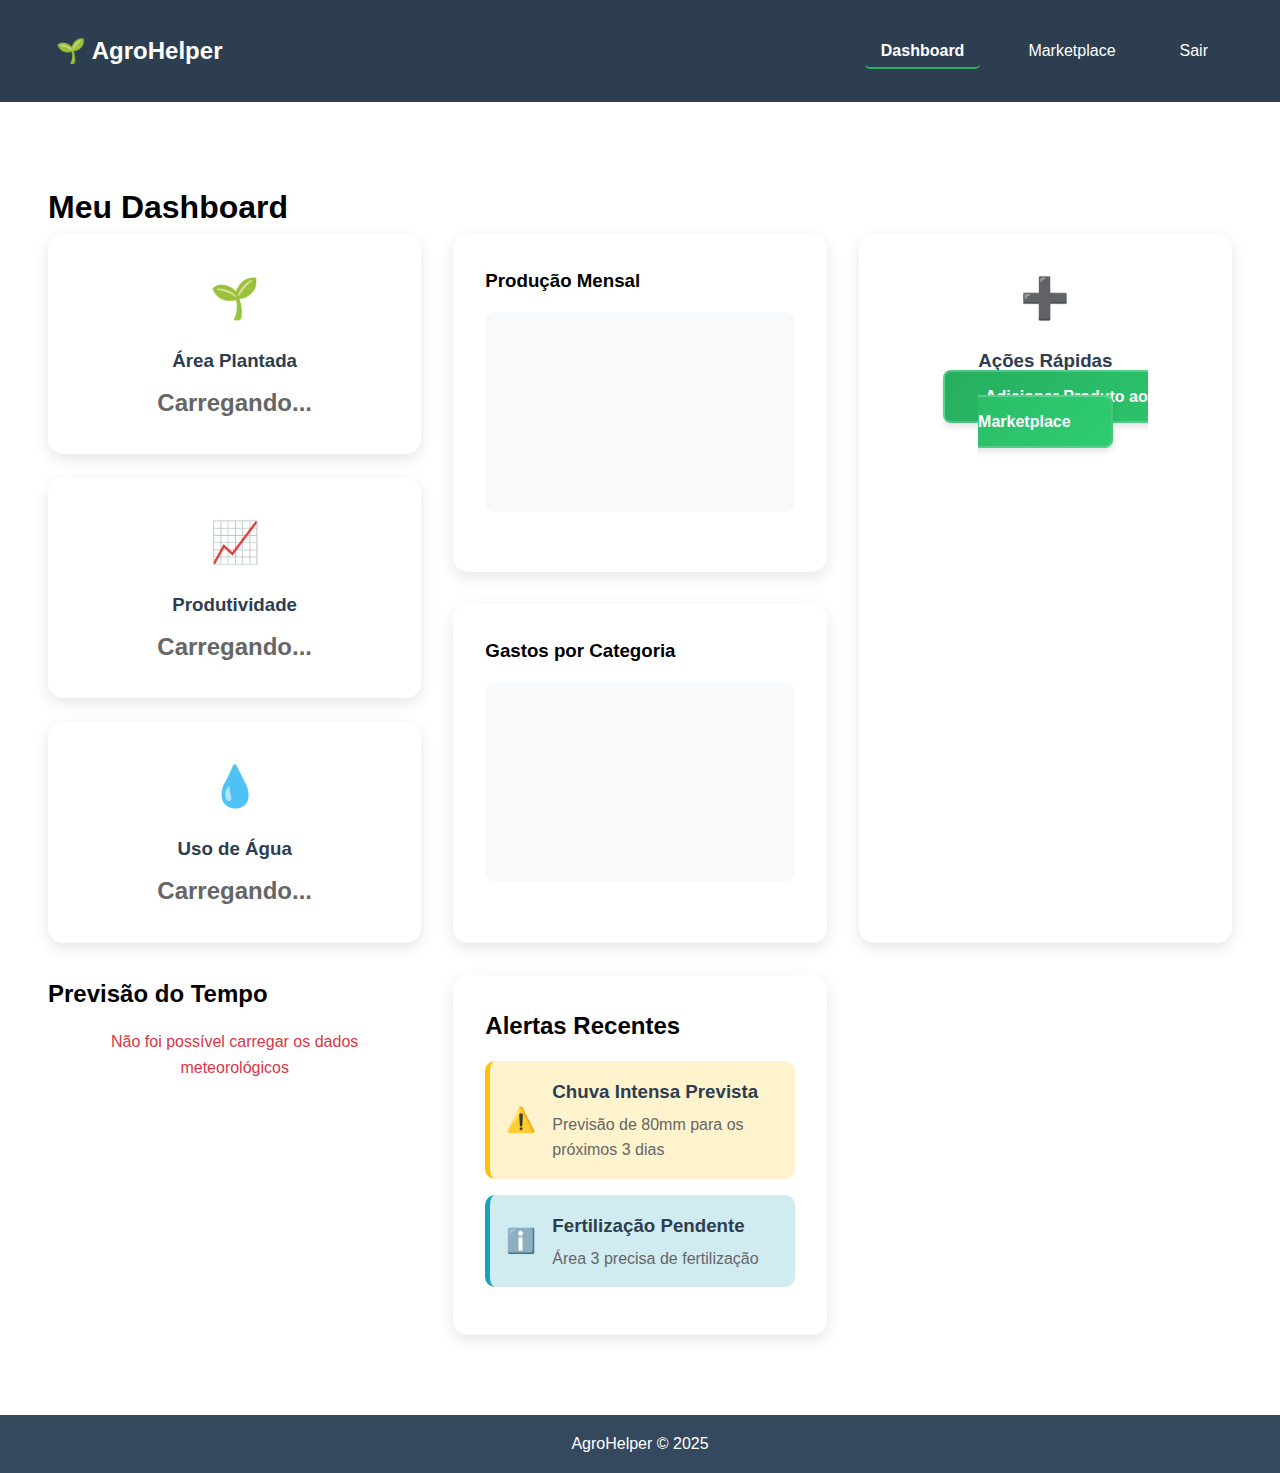
==== commit 3ebb04f2: "." ====
--- a/frontend/pages/dashboard/index.html
+++ b/frontend/pages/dashboard/index.html
@@ -119,7 +119,7 @@
             });
         }
 
-        // Simulação de verificação de autenticação ao carregar a página
+        /* // Simulação de verificação de autenticação ao carregar a página - TEMPORARIAMENTE DESABILITADO PARA APRESENTAÇÃO
         document.addEventListener('DOMContentLoaded', () => {
             const token = localStorage.getItem('authToken');
             if (!token) {
@@ -128,6 +128,7 @@
             }
             // Se houver token, a página carrega normalmente
         });
+        */
     </script>
 </body>
 </html>
